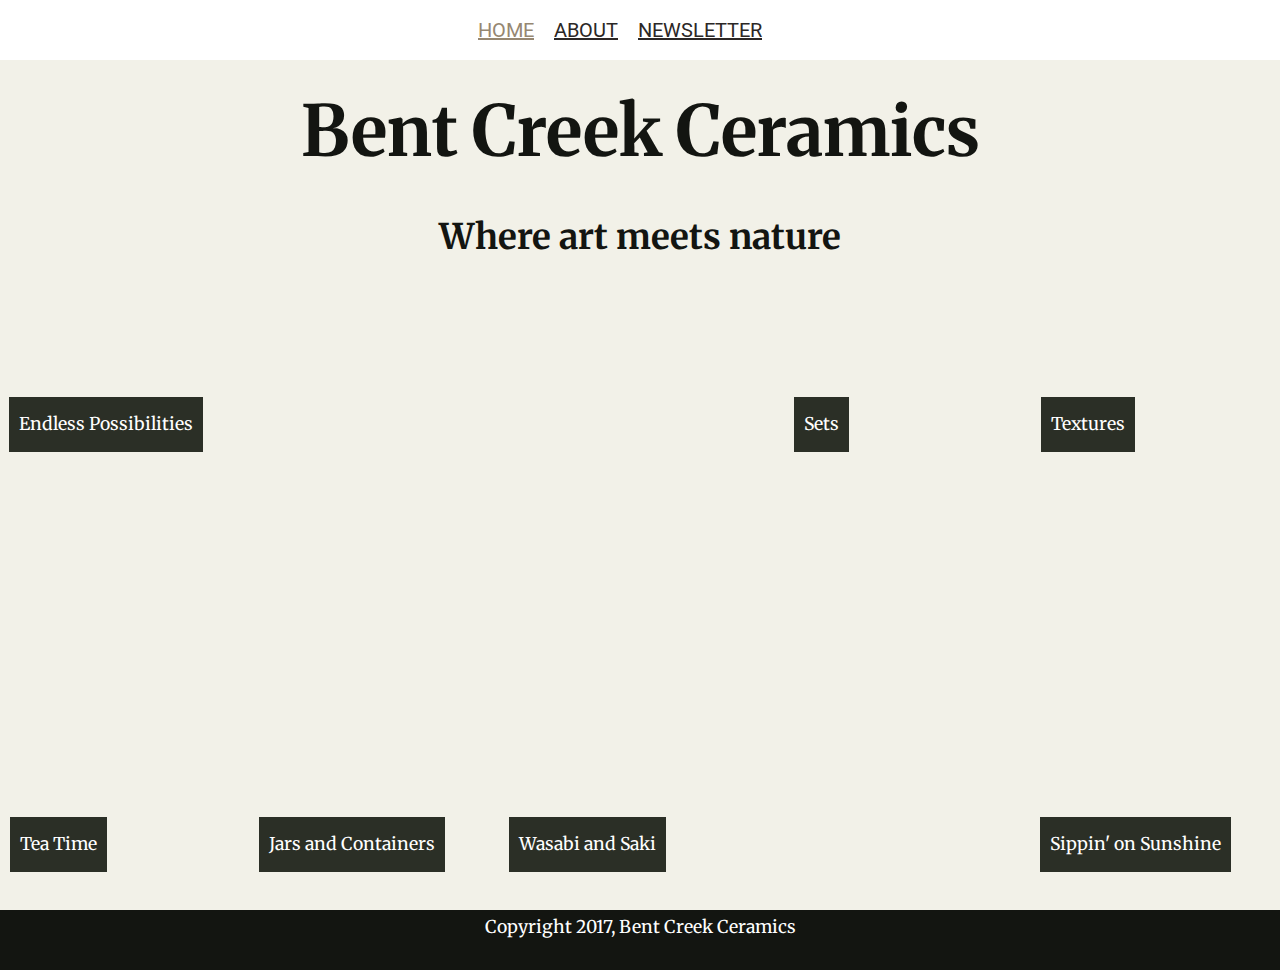
==== index.html @ 6a62789f "fixed img in project" ====
<!DOCTYPE html>
<html>
  <head>
    <meta charset="utf-8">
    <title>Bent Creek Ceramics</title>
    <link rel="stylesheet" href="styles.css">
    <link href="https://cdnjs.cloudflare.com/ajax/libs/normalize/7.0.0/normalize.min.css">
    <link href="https://fonts.googleapis.com/css?family=Merriweather:300,300i,400,400i,700|Roboto:300,300i,400,400i" rel="stylesheet">
  </head>
  <body>
    <header>
        <nav id="main-navigation">
          <a id="logo" href="index.html"><img src="../images/optimized/bent-creek-logo.png" alt=""></a>
          <a class="active" href="index.html">Home</a>
          <a href="about.html">About</a>
          <a href="newsletter.html">Newsletter</a>
        </nav>
      <div class="abouth">
        <h1>Bent Creek Ceramics</h1>
        <h3>Where art meets nature</h3>
      </div>

    </header>
      <main id="index-main">
        <article class="imgbox" id= "art1">
          <p>Endless Possibilities</p>
        </article>

        <article class="imgbox" id="art2">
          <p>Sets</p>
        </article>

        <article class="imgbox" id="art3">
          <p>Textures</p>
        </article>

        <article class="imgbox" id="art4">
          <p>Tea Time</p>
        </article>

        <article class="imgbox" id="art5">
          <p>Jars and Containers</p>
        </article>

        <article class="imgbox" id="art6">
          <p>Wasabi and Saki</p>
        </article>

        <article class="imgbox" id="art7">
          <p>Sippin' on Sunshine</p>
        </article>

      </main>
      <footer>
        <span>Copyright 2017, Bent Creek Ceramics</span>
      </footer>

  </body>
</html>
---- styles.css ----
/*Background: #F2F1E8
Text: #131511
Inline Link: #968772
Inline Link (Hover): #967343
Navigation Background: #FFFFFF
Navigation Text: #2B2F26
Navigation Text (Hover): #CD5D67
Navigation Text (Active) #968772
Button Background: #968772
Button Background (Hover): #967343
Button Text: #F2F1E8
Button Text (Hover): #FFFFFF
Input Border Bottom: #968772
Input Border Bottom (Focus): #967343*/


body{
  font-family: "Merriweather";
  line-height: 2;
  background-color: #F2F1E8;
  margin: 0;
  color: #131511;
  font-size: 1.1em;
}

nav{
  background-color: #FFFFFF;
  display: flex;
  background: white;
  align-items: center;
  font-family: "Roboto";
}

nav a{
  text-transform: uppercase;
  color: #2b2726;
  padding: 10px;
  font-size: 20px;
}

nav a:hover{
  color: #cd5d67;
}
nav a.active{
  color: #968772;
}

nav a img{
  height: 55px;
}
#logo{
  flex-basis: 35%;
}
.wrapper{
  padding: 100px;
}

header{
  height: 70px;
}

footer{
  background-color: #131511;
  color: white;
  height: 60px;
  display: flex;
  justify-content: center;

}

.abouth{
  text-align: center;
  margin: 1px;
}
.abouth h1{
  font-size: 4em;
  margin: 0;
}
.abouth h3{
  font-size: 2em;
  margin: 0;
}

#index-main{
  display: flex;
  flex-wrap: wrap;
  justify-content: space-around;
}

.imgbox{
  /*flex-basis: */
  padding: 5px;
  height: 400px;
  background-size: cover;
  margin-bottom: 10px;
  position: relative;
}

#art1{
  background-image: url("../images/optimized/product-1.jpg");
  flex-basis: 60%;
}

#art2{
  background-image: url("../images/optimized/product-2.jpg");
  flex-basis: 18%;
}

#art3{
  background-image: url("../images/optimized/product-3.jpg");
  flex-basis: 18%;

}

#art4{
  background-image: url("/../images/optimized/product-4.jpg");
  flex-basis: 18%;
}

#art5{
  background-image: url("../images/optimized/product-5.jpg");
  flex-basis: 18%;
}

#art6{
  background-image: url("../images/optimized/product-6.jpg");
  flex-basis: 40%;
}

#art7{
  background-image: url("../images/optimized/product-7.jpg");
  flex-basis: 18%;
}

.imgbox p{
  background-color: #2b2f26;
  padding: 10px;
  color: white;
  position: absolute;
  bottom: 10px;
}

blockquote{
  border-left: solid 1px;
  border-color: #2b2f26;
  text-align: left;
  padding-left: 19px;
  font-style: italic;
  font-weight: lighter;
}


#img1{
  height: 122px;
  float: left;
  margin: 18px;
}
#img2{
  height: 122px;
  margin: 18px;
}

.sidepara{
  float: right;
  width: 20%;
  font-size: 1em;

}

.banner{
  background-image: url("../images/optimized/background-3.jpg");
  background-size:cover;
  background-position: center center;
  background-repeat: no-repeat;
  background-attachment: fixed;
  display: flex;
  align-items: center;
  justify-content: center;
  margin: 0;
  color: white;
  height: 300px;
  font-size: 4em;
}

.clearfix{
  overflow: auto;
  zoom: 1;
}

table{
  border: 1px solid #131511;
  border-collapse: collapse;
}

th{
  border: 1px solid #131511;
  border-collapse: collapse;
}

td{
  border: 1px solid #131511;
  border-collapse: collapse;
}

.boldrow{
  background-color: #f2eadc;
}

.nlbody{
  background-image: url("../images/optimized/background-2.jpg");
  background-size: 100%;
  display: flex;
  align-items: center;
  justify-content: center;
  min-height: 100vh;
}

.nlcontent{
  background: white;
  align-items: center;
  flex-direction: column;
  display: block;
  height: 275px;
  font-size: 1em;
  text-align: center;
  justify-content: center;
  margin: 0;
  display: inline-block;
  padding: 15px;
}

#button{
  background-color: #968772;
  height: 40px;
  width: 85px;
  border: 0;
  border-style: solid;

}

#nameinput{
  width: 90%;
  height: 17px;
  border: 0;
  border-bottom: 2px solid black;
}

#emailinput{
  width: 90%;
  height: 17px;
  border: 0;
  border-bottom: 2px solid black;
}
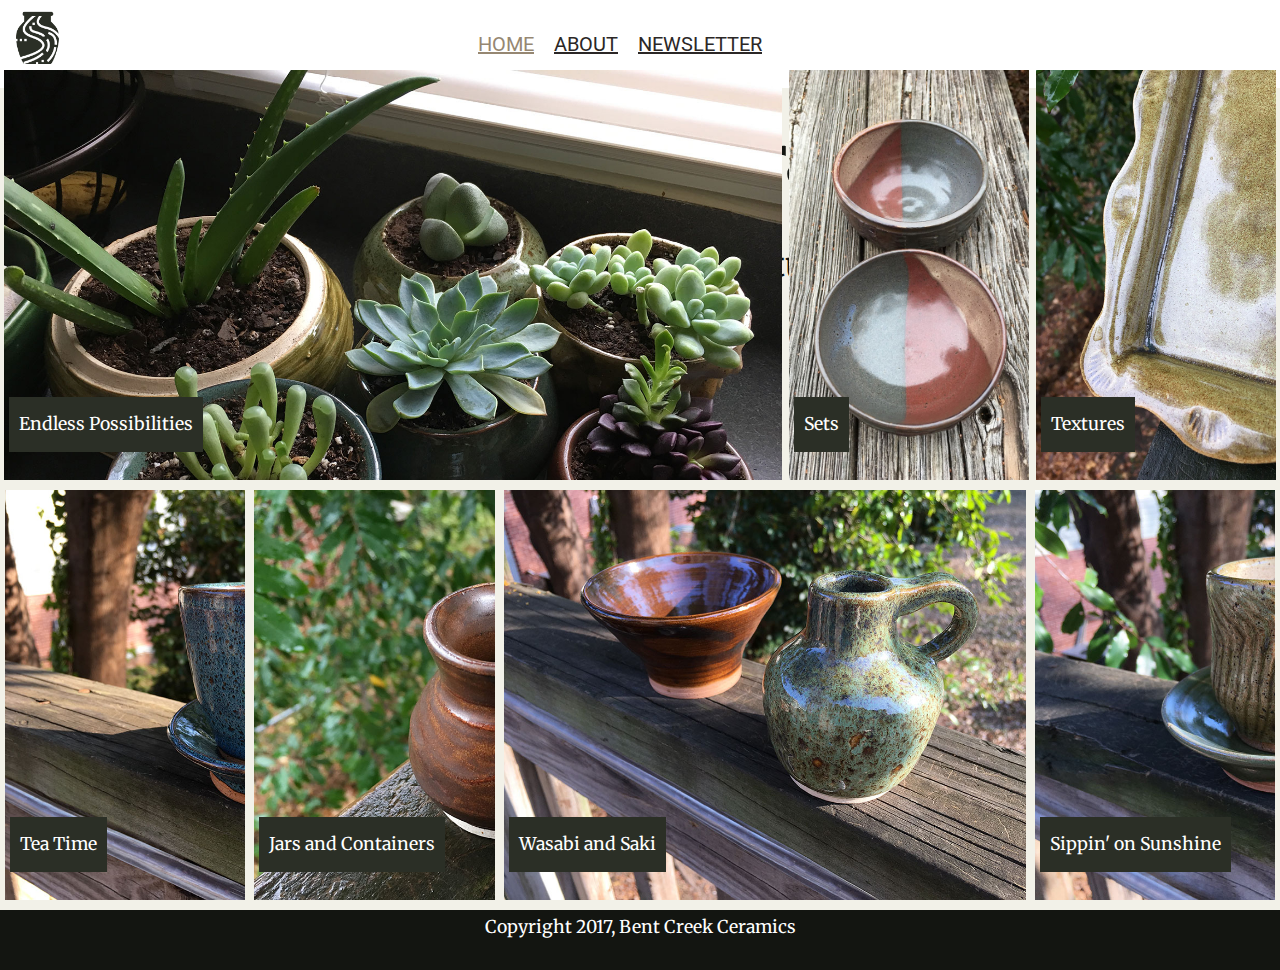
==== commit be732be9: "add images folder" ====
--- a/index.html
+++ b/index.html
@@ -10,7 +10,7 @@
   <body>
     <header>
         <nav id="main-navigation">
-          <a id="logo" href="index.html"><img src="../images/optimized/bent-creek-logo.png" alt=""></a>
+          <a id="logo" href="index.html"><img src="./optimized/bent-creek-logo.png" alt=""></a>
           <a class="active" href="index.html">Home</a>
           <a href="about.html">About</a>
           <a href="newsletter.html">Newsletter</a>
--- a/styles.css
+++ b/styles.css
@@ -97,38 +97,38 @@
 }
 
 #art1{
-  background-image: url("../images/optimized/product-1.jpg");
+  background-image: url("./optimized/product-1.jpg");
   flex-basis: 60%;
 }
 
 #art2{
-  background-image: url("../images/optimized/product-2.jpg");
+  background-image: url("./optimized/product-2.jpg");
   flex-basis: 18%;
 }
 
 #art3{
-  background-image: url("../images/optimized/product-3.jpg");
+  background-image: url("./optimized/product-3.jpg");
   flex-basis: 18%;
 
 }
 
 #art4{
-  background-image: url("/../images/optimized/product-4.jpg");
+  background-image: url("./optimized/product-4.jpg");
   flex-basis: 18%;
 }
 
 #art5{
-  background-image: url("../images/optimized/product-5.jpg");
+  background-image: url("./optimized/product-5.jpg");
   flex-basis: 18%;
 }
 
 #art6{
-  background-image: url("../images/optimized/product-6.jpg");
+  background-image: url("./optimized/product-6.jpg");
   flex-basis: 40%;
 }
 
 #art7{
-  background-image: url("../images/optimized/product-7.jpg");
+  background-image: url("./optimized/product-7.jpg");
   flex-basis: 18%;
 }
 
@@ -168,7 +168,7 @@
 }
 
 .banner{
-  background-image: url("../images/optimized/background-3.jpg");
+  background-image: url("./optimized/background-3.jpg");
   background-size:cover;
   background-position: center center;
   background-repeat: no-repeat;
@@ -207,7 +207,7 @@
 }
 
 .nlbody{
-  background-image: url("../images/optimized/background-2.jpg");
+  background-image: url("./optimized/background-2.jpg");
   background-size: 100%;
   display: flex;
   align-items: center;
